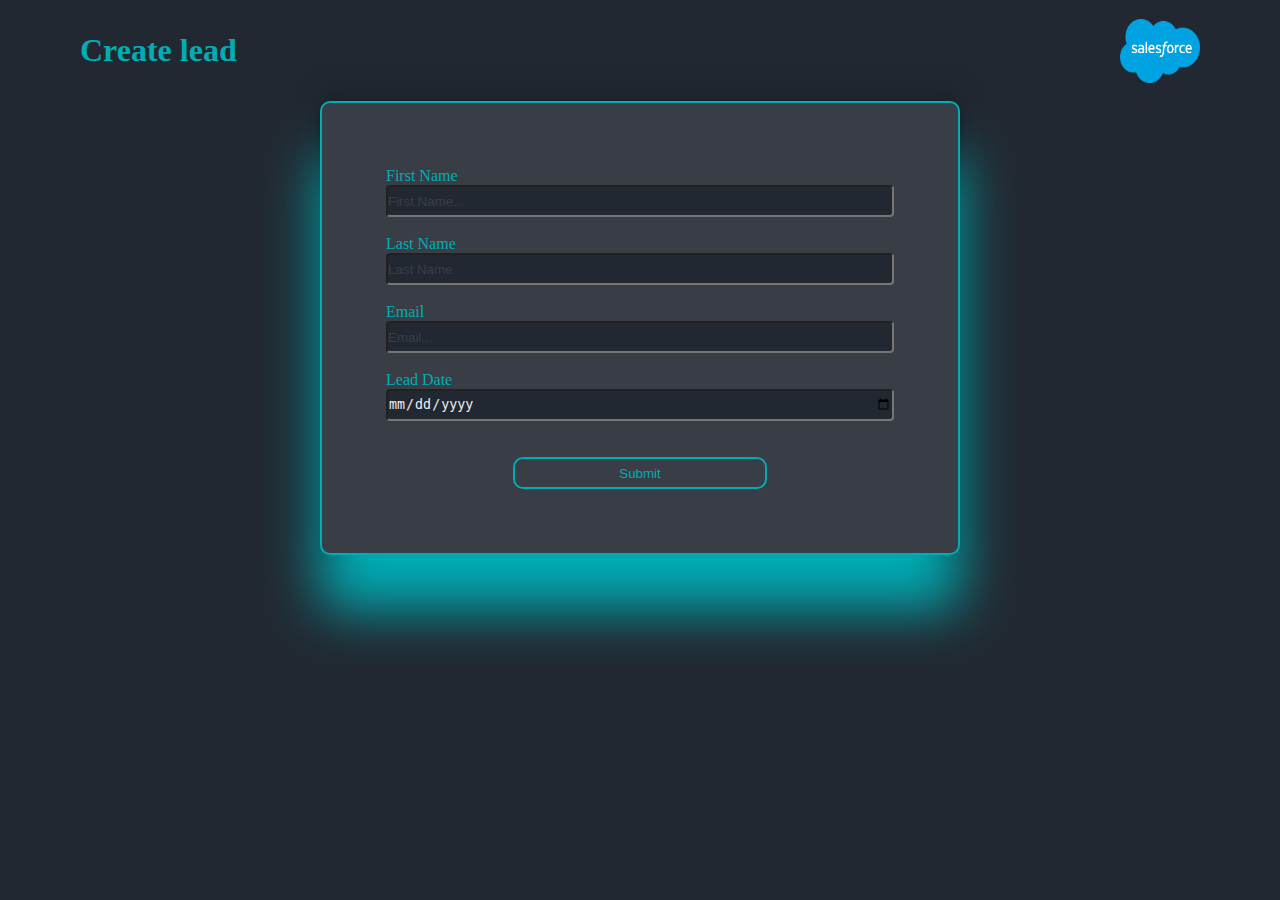
==== index.html @ 4fb4aa00 "reCaptcha added" ====
<!DOCTYPE html>
<html lang="en">
  <head>
    <meta charset="UTF-8" />
    <meta name="viewport" content="width=device-width, initial-scale=1.0" />
    <title>Web to Lead form</title>
    <link rel="stylesheet" href="./style.css" />
    <script src="./script.js"></script>
    <script src="https://www.google.com/recaptcha/api.js"></script>
  </head>
  <body>
    <div class="headingContainer">
      <h1 class="heading">Create lead</h1>
      <img src="./salesforce.png" alt="logo" />
    </div>
    <div class="formContainer">
      <form
        action="https://webto.salesforce.com/servlet/servlet.WebToLead?encoding=UTF-8&orgId=00DdL000000aofO"
        method="POST"
        onsubmit="beforeSubmit()"
      >
        <input
          type="hidden"
          name="captcha_settings"
          value='{"keyname":"WebToLeadForm","fallback":"true","orgId":"00DdL000000aofO","ts":""}'
        />
        <input type="hidden" name="oid" value="00DdL000000aofO" />
        <input
          type="hidden"
          name="retURL"
          value="https://davikchaudharyawc.github.io/Web-to-Lead_Project/thanks.html"
        />
        <input type="hidden" name="Lead_Date__c" class="outputDate" />

        <label for="first_name">First Name</label
        ><input
          id="first_name"
          maxlength="40"
          name="first_name"
          size="20"
          type="text"
          required="true"
          placeholder="First Name..."
        /><br />

        <label for="last_name">Last Name</label
        ><input
          id="last_name"
          maxlength="80"
          name="last_name"
          size="20"
          type="text"
          required="true"
          placeholder="Last Name"
        /><br />

        <label for="email">Email</label
        ><input
          id="email"
          maxlength="80"
          name="email"
          size="20"
          type="text"
          required="true"
          placeholder="Email..."
        /><br />

        <label for="email">Lead Date</label>
        <input type="date" required="true" class="inputDate" />
        <br />

        <!-- Lead Date<span class="dateInput dateOnlyInput"
          ><input
            id="00NdL000000qCEn"
            name="00NdL000000qCEn"
            size="12"
            type="text" /></span
        ><br /> -->
        <div
          class="g-recaptcha"
          data-sitekey="6LeMauMpAAAAAMPMGZgR2Rr7BEkxAXsWSoyGNU4z"
        ></div>
        <br />

        <input type="submit" name="submit" class="submit" />
      </form>
    </div>
  </body>
</html>
---- style.css ----
* {
  margin: 0;
  padding: 0;
  box-sizing: border-box;
}
:root {
  --backgroundColor: #222831;
  --foregroundColor: #393e46;
  --firstColor: #00adb5;
  --secondColor: #eeeeee;
}
body {
  background-color: var(--backgroundColor);
  color: var(--secondColor);
  font-size: 1rem;
}
.headingContainer{
  display: flex;
  flex-direction: row;
  justify-content: space-between;
  padding: 0 5rem;
}
.heading {
  display: flex;
  align-items: center;
  justify-content: center;
  padding: 2rem 0;
  color: var(--firstColor);
}
img{
  height: 4rem;
  width: 5rem;
  justify-content: center;
  align-self: center;
}
.formContainer {
  background-color: var(--foregroundColor);
  border: 2px solid var(--firstColor);
  box-shadow: var(--firstColor) 0px 54px 55px,
    rgba(0, 0, 0, 0.12) 0px -12px 30px, rgba(0, 0, 0, 0.12) 0px 4px 6px,
    rgba(0, 0, 0, 0.17) 0px 12px 13px, rgba(0, 0, 0, 0.09) 0px -3px 5px;
  border-radius: 10px;
  width: 40rem;
  margin: 0 auto;
  padding: 4rem;
}
p,
input,
label {
  display: block;
}
label {
  color: var(--firstColor);
}
input {
  width: 100%;
  height: 2rem;
  border-radius: 4px;
  color: var(--secondColor);
  background-color: var(--backgroundColor);
}
input::placeholder{
    color: var(--foregroundColor);
}

.submit {
  background-color: transparent;
  color: var(--firstColor);
  border: 2px solid var(--firstColor);
  border-radius: 10px;
  margin: 0 auto;
  width: 50%;
}
.submit:hover{
    background-color: var(--firstColor);
    color: var(--secondColor);
}

.g-recaptcha{
  display: flex;
  justify-content: end;
}
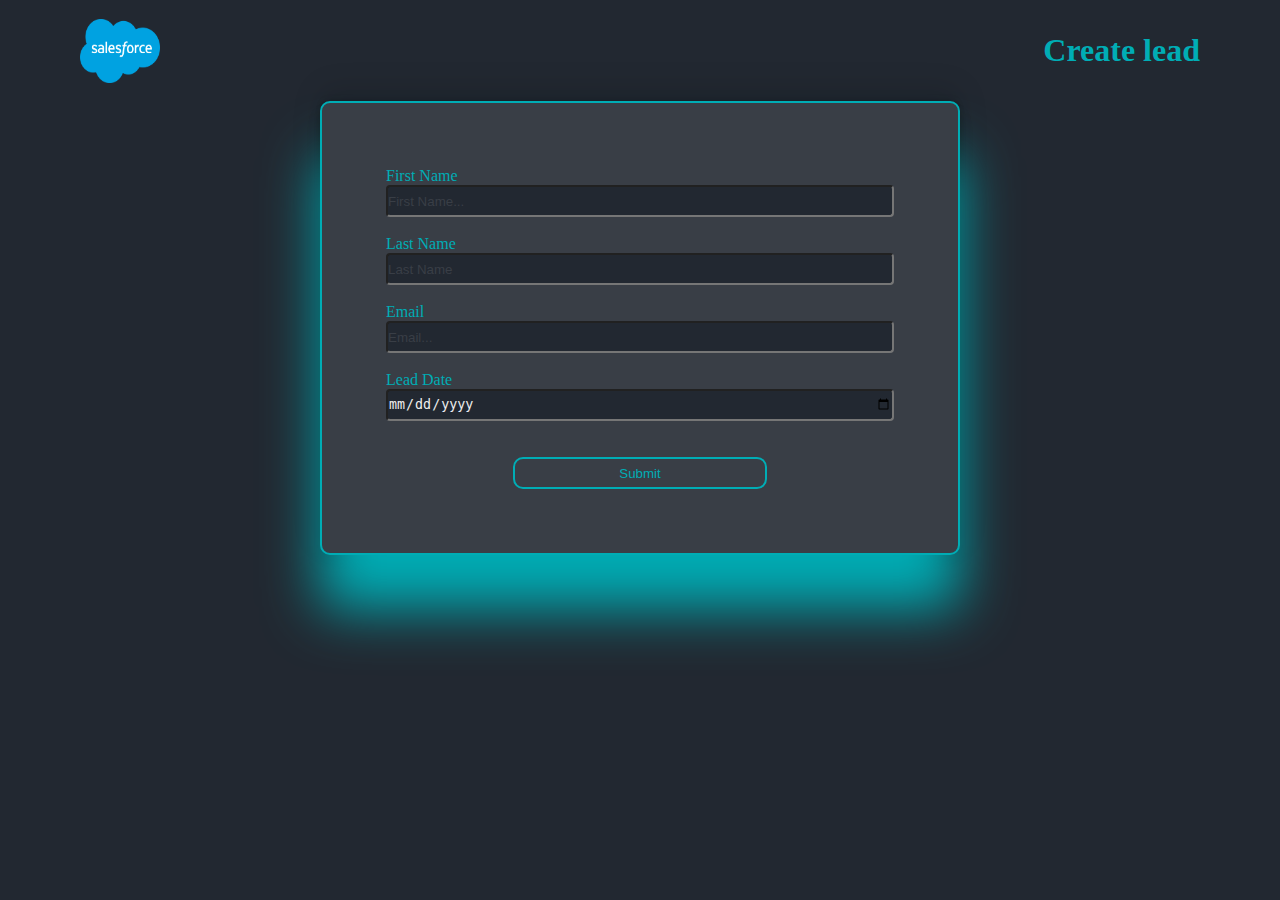
==== commit f3cdf9d1: "order update" ====
--- a/index.html
+++ b/index.html
@@ -10,8 +10,8 @@
   </head>
   <body>
     <div class="headingContainer">
+      <img src="./salesforce.png" alt="logo" />
       <h1 class="heading">Create lead</h1>
-      <img src="./salesforce.png" alt="logo" />
     </div>
     <div class="formContainer">
       <form
@@ -78,6 +78,7 @@
         ><br /> -->
         <div
           class="g-recaptcha"
+          data-callback="captchasuccess"
           data-sitekey="6LeMauMpAAAAAMPMGZgR2Rr7BEkxAXsWSoyGNU4z"
         ></div>
         <br />
